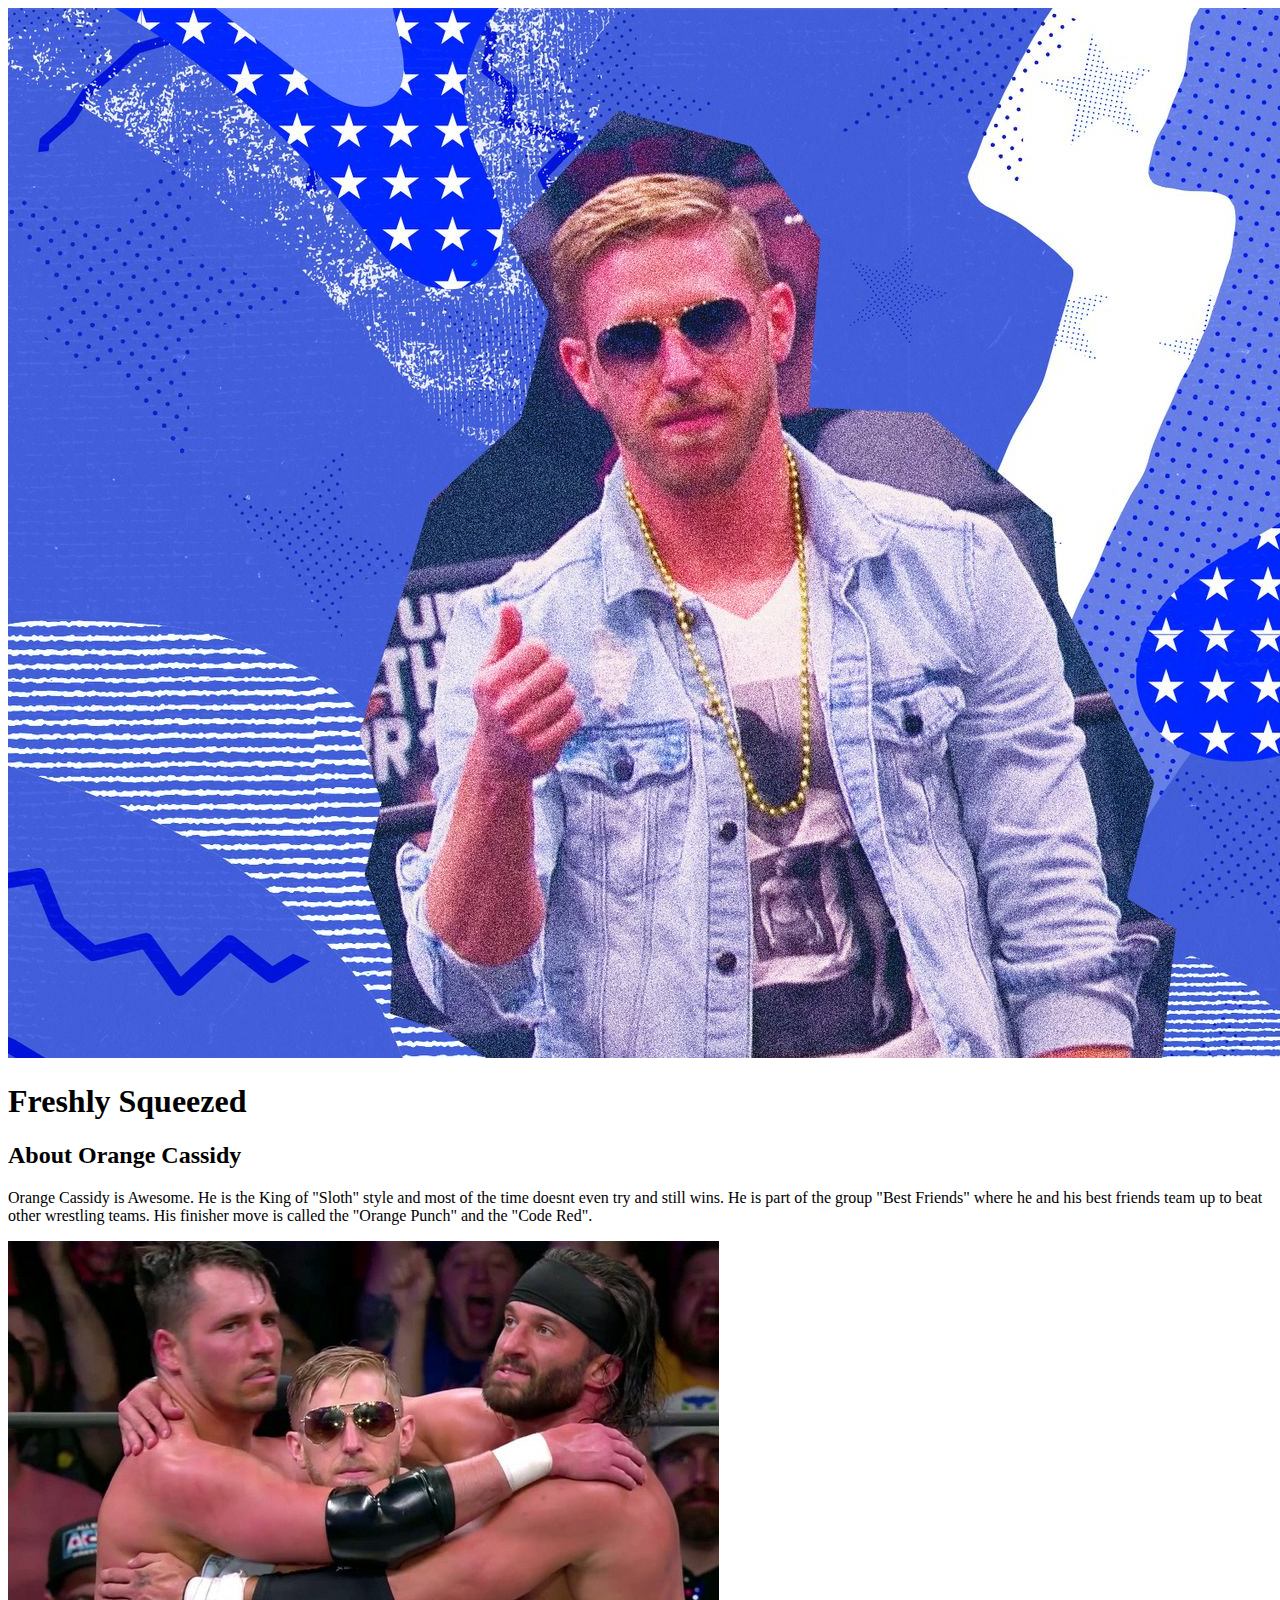
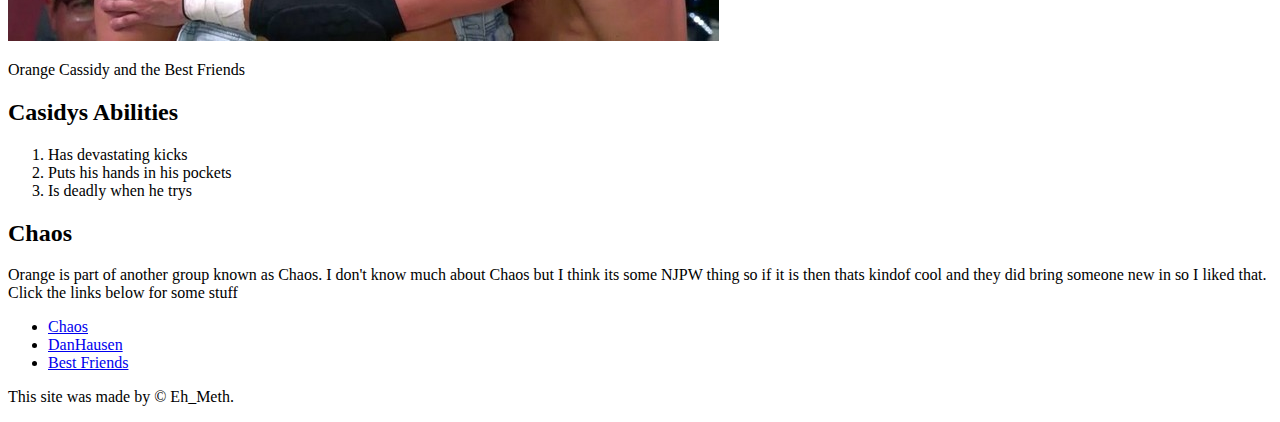
==== index.html @ fa3c11b9 "Added characters index.html" ====
<!DOCTYPE html>
<html>
<head>
    <title>Orange Cassidy</title>
   <!--Tested favicon--> <link rel=""icon" href="img/favicon.ico">
   <!--<link rel="apple-touch-icon" sizes="180x180" href="/apple-touch-icon.png">
    <link rel="icon" type="image/png" sizes="32x32" href="/favicon-32x32.png">
    <link rel="icon" type="image/png" sizes="16x16" href="/favicon-16x16.png">
    <link rel="manifest" href="/site.webmanifest">
    <link rel="mask-icon" href="/safari-pinned-tab.svg" color="#5bbad5">
    <meta name="msapplication-TileColor" content="#da532c">
    <meta name="theme-color" content="#ffffff"> -->
</head>
<body>
    <!--Header element-->
    <header>
        <img src="img/orange_cassidy_AEW.jpg">
        <h1>Freshly Squeezed</h1>
    </header>

    <!-- main element-->
    <main>
        <h2>About Orange Cassidy</h2>
        <p>Orange Cassidy is Awesome. He is the King of "Sloth" style and most of the time doesnt even try and still wins.
            He is part of the group "Best Friends" where he and his best friends team up to beat other wrestling teams. His finisher move 
            is called the "Orange Punch" and the "Code Red".
        </p>
        <img src="img/The-Best-Friends-Trent-Chuck-Taylor-Orange-Cassidy.jpeg">
       
        <p> Orange Cassidy and the Best Friends</p>
        <h2>Casidys Abilities</h2>
        <ol>
            <li>Has devastating kicks</li>
            <li>Puts his hands in his pockets</li>
            <li>Is deadly when he trys</li>
        </ol>
       
        <h2>Chaos</h2>
        <p>Orange is part of another group known as Chaos. I don't know much about Chaos but I think its some NJPW thing so if it is then thats kindof cool and they did bring someone new in so I liked that. Click the links below for some stuff</p>
        <ul>
            <li><a target="_blank" href="https://en.wikipedia.org/wiki/Chaos_(professional_wrestling)"> Chaos</a></li>
            <li><a target="_blank" href="https://en.wikipedia.org/wiki/Danhausen_(wrestler)"> DanHausen</a></li>
            <li><a target="_blank" href="https://en.wikipedia.org/wiki/Best_Friends_(professional_wrestling)"> Best Friends</a></li>
        </ul>
    </main>
    <!--footer element-->
    <footer>
        <p>This site was made by &copy; Eh_Meth.</p>
    </footer>
</body>
</html>
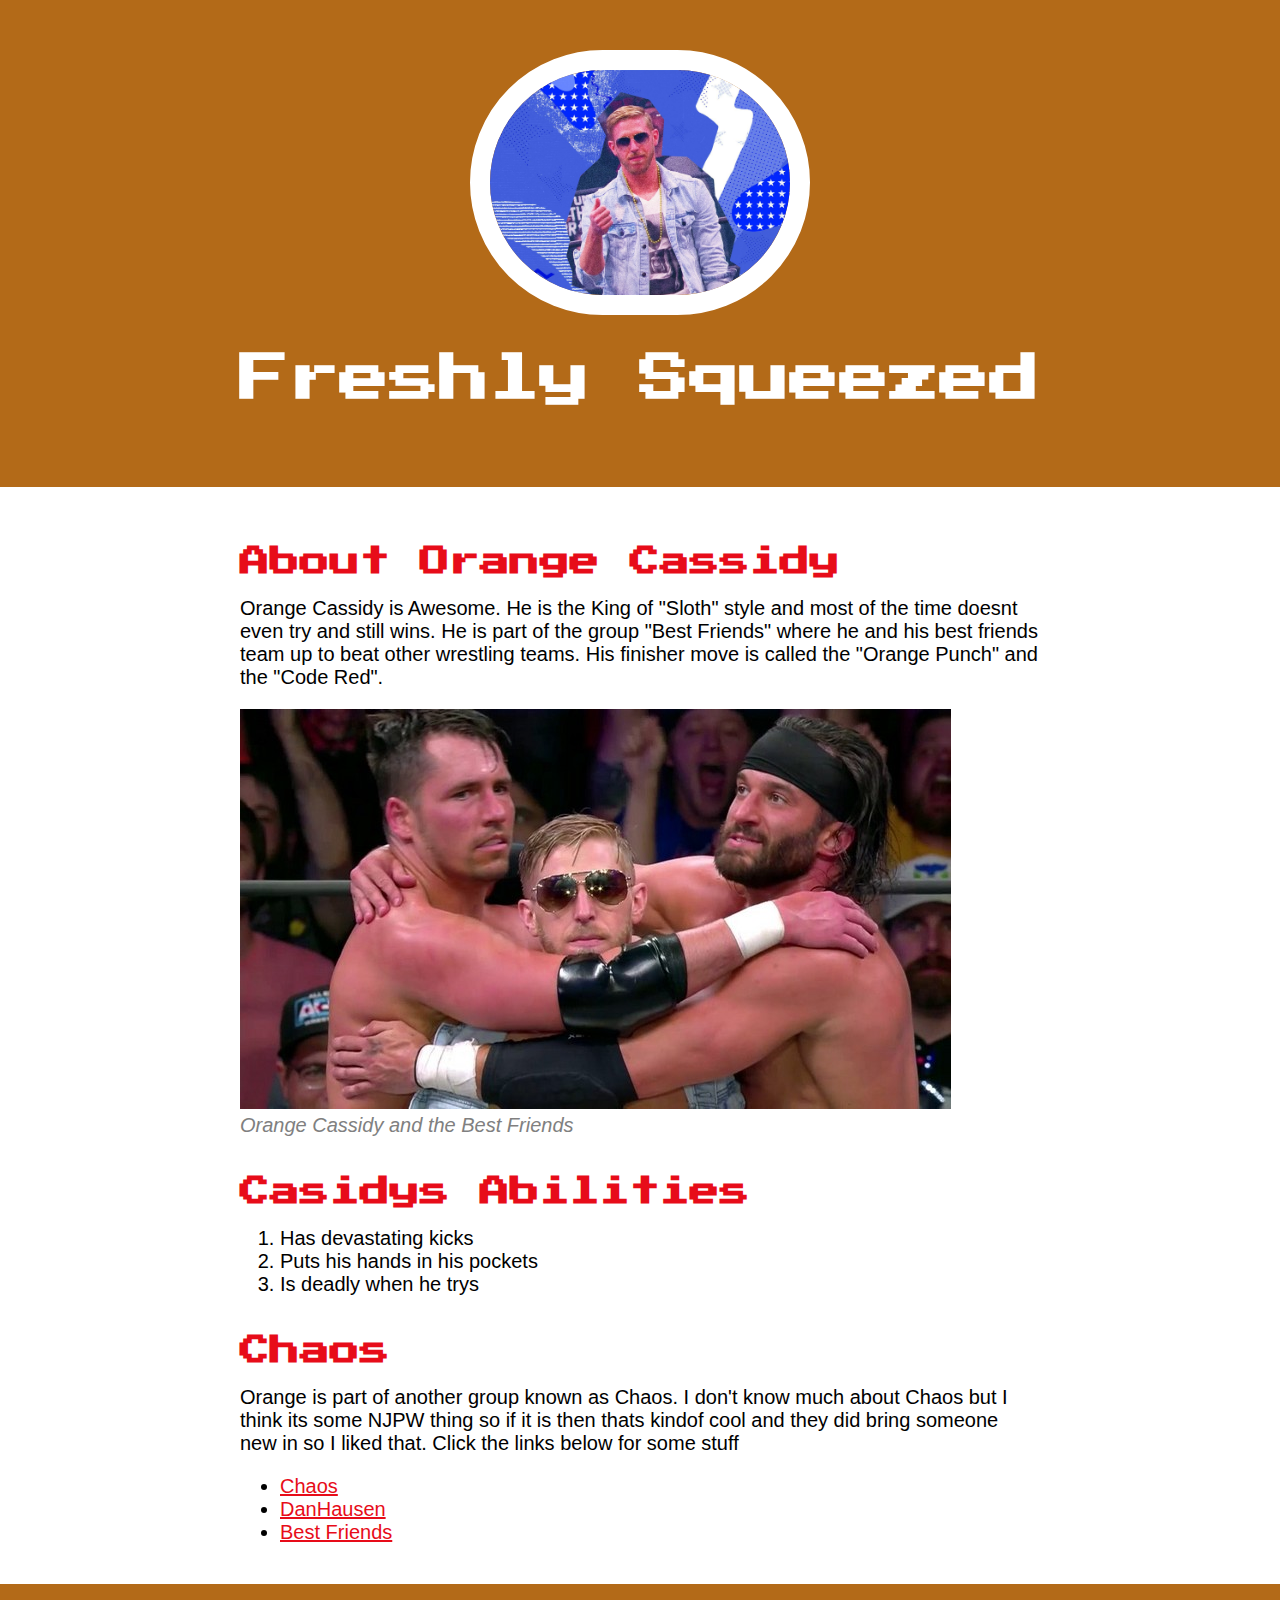
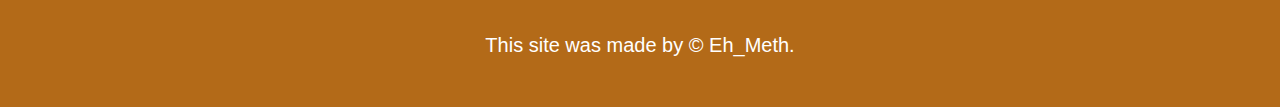
==== commit e556daf0: "Wrote the css for our character website and changed some html" ====
--- a/index.html
+++ b/index.html
@@ -2,14 +2,11 @@
 <html>
 <head>
     <title>Orange Cassidy</title>
-   <!--Tested favicon--> <link rel=""icon" href="img/favicon.ico">
-   <!--<link rel="apple-touch-icon" sizes="180x180" href="/apple-touch-icon.png">
-    <link rel="icon" type="image/png" sizes="32x32" href="/favicon-32x32.png">
-    <link rel="icon" type="image/png" sizes="16x16" href="/favicon-16x16.png">
-    <link rel="manifest" href="/site.webmanifest">
-    <link rel="mask-icon" href="/safari-pinned-tab.svg" color="#5bbad5">
-    <meta name="msapplication-TileColor" content="#da532c">
-    <meta name="theme-color" content="#ffffff"> -->
+   <!--Tested favicon--> <link rel="icon" href="img/Thumbsup.ico" typ="image/x-icon" >
+   <link rel="preconnect" href="https://fonts.googleapis.com">
+    <link rel="preconnect" href="https://fonts.gstatic.com" crossorigin>
+    <link href="https://fonts.googleapis.com/css2?family=Press+Start+2P&display=swap" rel="stylesheet">
+   <link rel="stylesheet" type="text/css" href="css/hero.css">
 </head>
 <body>
     <!--Header element-->
@@ -27,7 +24,7 @@
         </p>
         <img src="img/The-Best-Friends-Trent-Chuck-Taylor-Orange-Cassidy.jpeg">
        
-        <p> Orange Cassidy and the Best Friends</p>
+        <p class ="caption"> Orange Cassidy and the Best Friends</p>
         <h2>Casidys Abilities</h2>
         <ol>
             <li>Has devastating kicks</li>
--- a/css/hero.css
+++ b/css/hero.css
@@ -0,0 +1,77 @@
+body{
+    margin: 0;
+    font-family: Helvetica,Arial,sans-serif;
+    font-size: 20px;
+}
+
+header{
+    background-color: #b36a18;
+    text-align: center;
+    padding-top: 50px;
+    padding-bottom: 50px;
+}
+
+h1,h2{
+    font-family: 'Press Start 2P', cursive;
+}
+
+header h1{
+    color:white;
+    font-size: 50px;
+}
+header img{
+    border-radius: 170px;
+    width: 300px;
+    border: 20px solid white;
+}
+
+
+main{
+    max-width: 800px;
+    margin: 0 auto;
+    padding: 20px;
+}
+
+main img{
+    max-width: 100%;
+}
+
+h2{
+    font-size: 30px;
+    color: #e70c19;
+    margin: 40px 0 10px;
+}
+
+a{
+    color:#e70c19;
+}
+
+a:hover{
+    color:white;
+    background-color:#483a94;
+}
+
+footer{
+    background-color: #b36a18;
+    text-align: center;
+    color:white;
+    padding: 50px;
+}
+footer p{
+    margin: 0;
+}
+
+footer a{
+    color: white;
+}
+
+footer a:hover{
+    opacity: .5;
+    background-color: transparent;
+}
+
+p.caption{
+    color:gray;
+    font-style: italic;
+    margin-top: 0;
+}